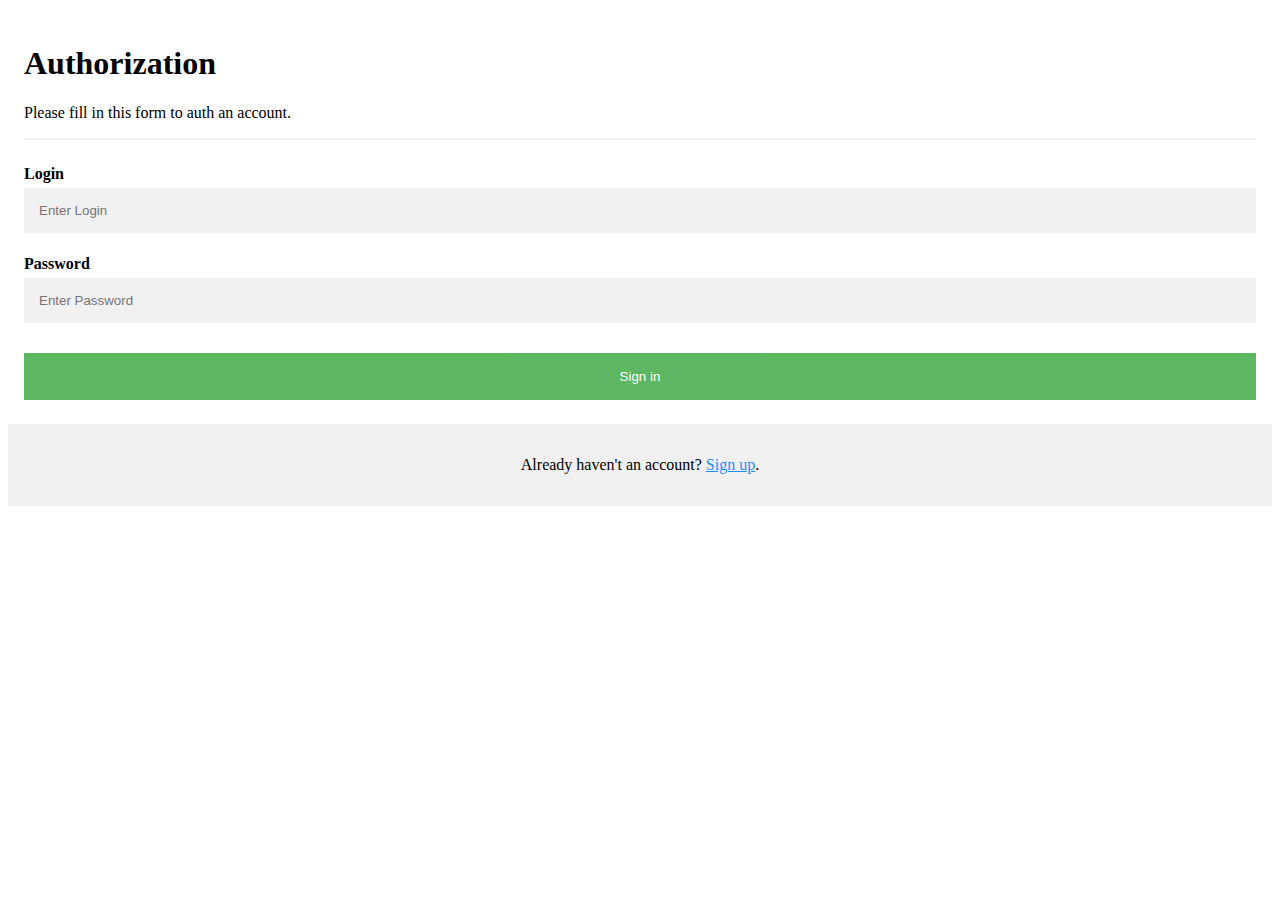
==== api/auth.html @ d16a04f5 "Added authorization form, added checking password and confirm password and saulting them,added trans" ====
<!DOCTYPE html>
<html lang="en">
<head>
    <meta charset="UTF-8">
    <title>Authorization</title>
    <link rel="stylesheet" href="css/style.css"/>
</head>
<body>
<form method="post">
    <div class="container">
        <h1>Authorization</h1>
        <p>Please fill in this form to auth an account.</p>
        <hr>
        <label><b>Login</b></label>
        <input type="text" placeholder="Enter Login" name="login" required minlength="6">

        <label><b>Password</b></label>
        <input type="password" placeholder="Enter Password" name="psw" required minlength="6">
        <button type="submit" class="registerbtn">Sign in</button>
    </div>

    <div class="container signin">
        <p>Already haven't an account? <a href="index.html">Sign up</a>.</p>
    </div>
</form>
</body>
</html>
---- api/css/style.css ----
* {
    box-sizing: border-box
}

/* Add padding to containers */
.container {
    padding: 16px;
}

/* Full-width input fields */
input[type=text], input[type=password], input[type=email] {
    width: 100%;
    padding: 15px;
    margin: 5px 0 22px 0;
    display: inline-block;
    border: none;
    background: #f1f1f1;
}

input[type=text]:focus, input[type=password]:focus, input[type=email]:focus  {
    background-color: #ddd;
    outline: none;
}

/* Overwrite default styles of hr */
hr {
    border: 1px solid #f1f1f1;
    margin-bottom: 25px;
}

/* Set a style for the submit/register button */
.registerbtn {
    background-color: #4CAF50;
    color: white;
    padding: 16px 20px;
    margin: 8px 0;
    border: none;
    cursor: pointer;
    width: 100%;
    opacity: 0.9;
}

.registerbtn:hover {
    opacity: 1;
}

/* Add a blue text color to links */
a {
    color: dodgerblue;
}

/* Set a grey background color and center the text of the "sign in" section */
.signin {
    background-color: #f1f1f1;
    text-align: center;
}
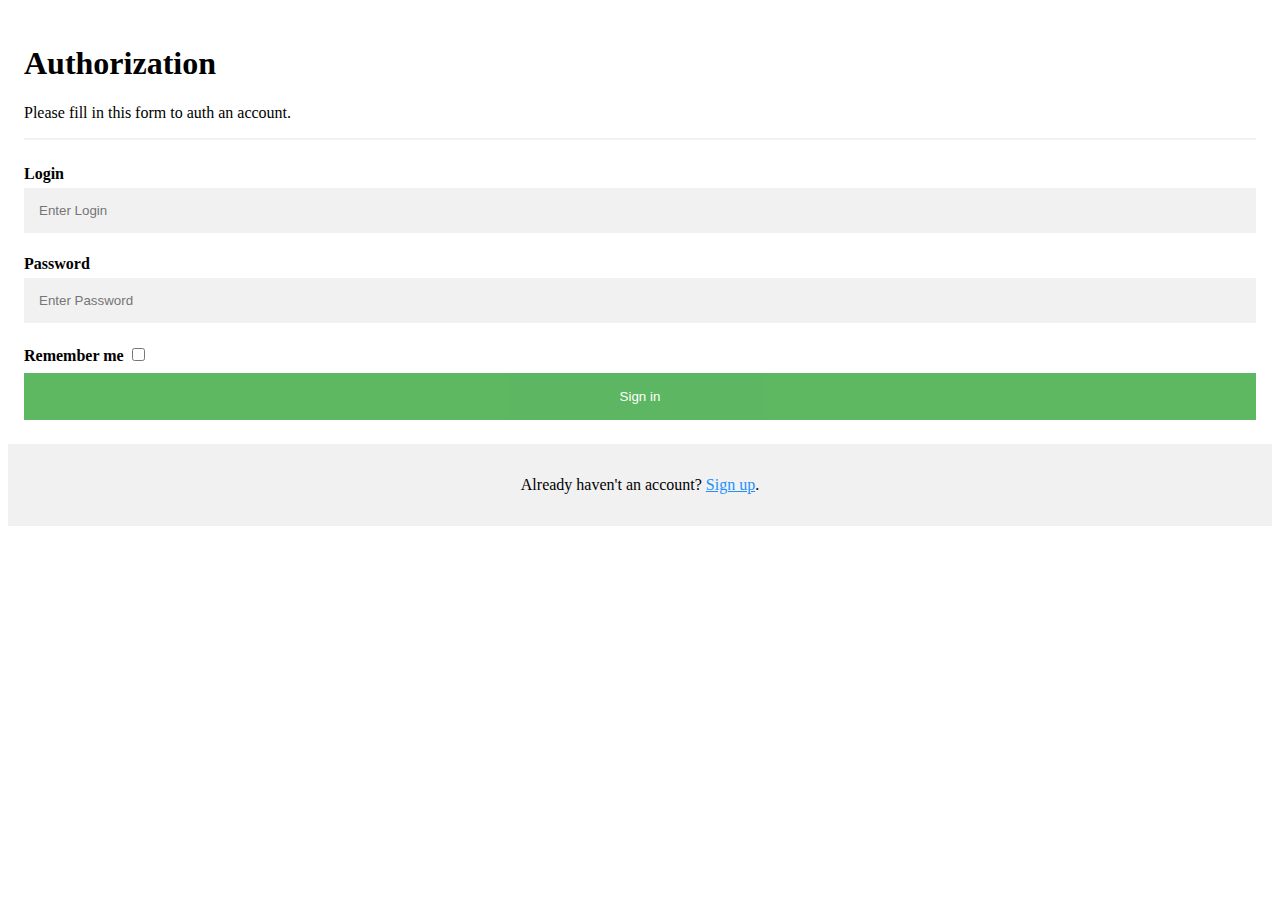
==== commit 3f14df47: "Added checkbox in auth.html, changed name files(index.html-register.html, script.js-register.js), ad" ====
--- a/api/auth.html
+++ b/api/auth.html
@@ -16,12 +16,15 @@
 
         <label><b>Password</b></label>
         <input type="password" placeholder="Enter Password" name="psw" required minlength="6">
+        <label><b>Remember me</b></label>
+        <input type='checkbox'  name='remember'  value='1'>
         <button type="submit" class="registerbtn">Sign in</button>
     </div>
 
     <div class="container signin">
-        <p>Already haven't an account? <a href="index.html">Sign up</a>.</p>
+        <p>Already haven't an account? <a href="register.html">Sign up</a>.</p>
     </div>
 </form>
+<script src="js/auth.js"></script>
 </body>
 </html>--- a/api/css/style.css
+++ b/api/css/style.css
@@ -1,6 +1,11 @@
 * {
     box-sizing: border-box
 }
+
+.valid__message{
+    display: none;
+}
+
 
 /* Add padding to containers */
 .container {
@@ -22,6 +27,11 @@
     outline: none;
 }
 
+/*input[type=password]:focus~p {*/
+/*    color: red;*/
+/*    margin: 0 0 0 0;*/
+/*    display: block;*/
+/*}*/
 /* Overwrite default styles of hr */
 hr {
     border: 1px solid #f1f1f1;
@@ -44,6 +54,12 @@
     opacity: 1;
 }
 
+/*.registerbtn:active input[type=password]:invalid~p {
+    color: red;
+    margin: 0 0 0 0;
+    display: block;
+}*/
+
 /* Add a blue text color to links */
 a {
     color: dodgerblue;
@@ -54,3 +70,8 @@
     background-color: #f1f1f1;
     text-align: center;
 }
+
+.error__message{
+    color: red;
+    text-align: center;
+}
